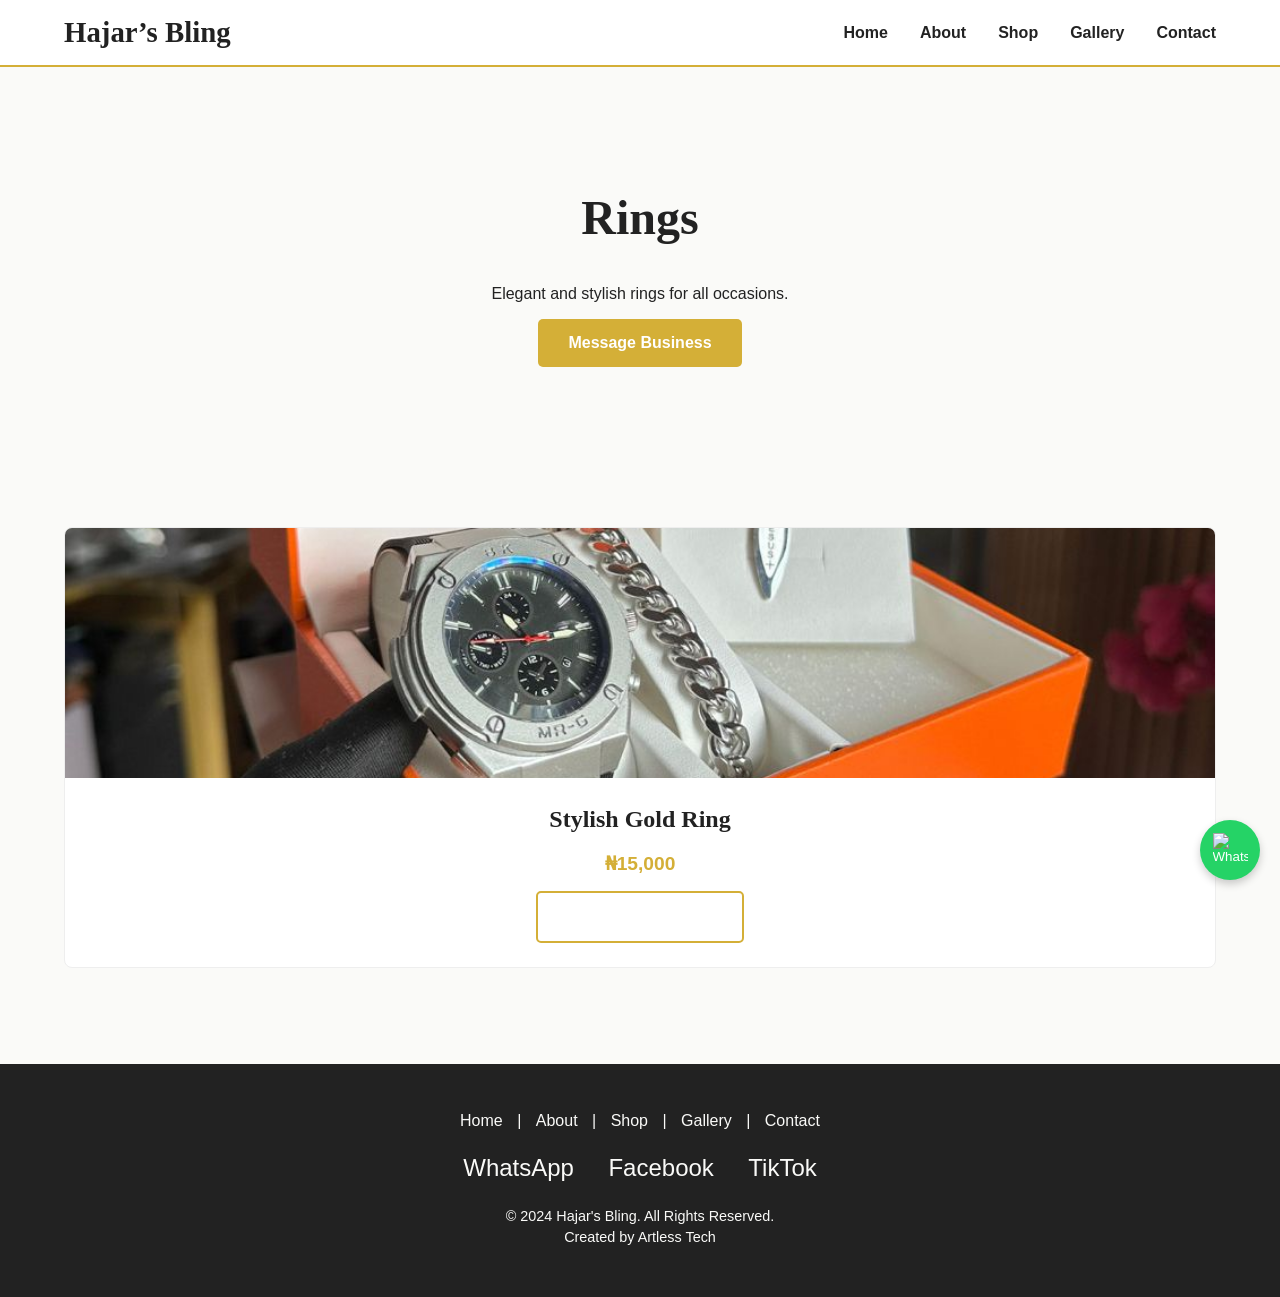
==== rings.html @ 62906468 "feat: Build complete static website for Hajar's Bling This commit includes the complete static websi" ====
<!DOCTYPE html>
<html lang="en">
<head>
    <meta charset="UTF-8">
    <meta name="viewport" content="width=device-width, initial-scale=1.0">
    <title>Rings - Hajar's Bling</title>
    <link rel="stylesheet" href="css/style.css">
</head>
<body>

    <header>
        <nav class="navbar">
            <div class="container">
                <a href="index.html" class="brand-logo">Hajar’s Bling</a>
                <ul class="nav-links">
                    <li><a href="index.html">Home</a></li>
                    <li><a href="about.html">About</a></li>
                    <li><a href="shop.html">Shop</a></li>
                    <li><a href="gallery.html">Gallery</a></li>
                    <li><a href="contact.html">Contact</a></li>
                </ul>
                <div class="hamburger">
                    <span></span>
                    <span></span>
                    <span></span>
                </div>
            </div>
        </nav>
    </header>

    <main>
        <section class="page-header">
            <div class="container">
                <h1>Rings</h1>
                <p>Elegant and stylish rings for all occasions.</p>
                <a href="https://wa.link/rwugjc" class="btn btn-primary" target="_blank">Message Business</a>
            </div>
        </section>

        <section class="product-grid-page">
            <div class="container">
                <div class="product-grid">
                    <!-- Product items for Rings will be added here -->
                    <div class="product-card">
                        <img src="assets/images/category-jewelry.jpg" alt="Ring 1">
                        <div class="product-info">
                            <h3>Stylish Gold Ring</h3>
                            <p class="price">₦15,000</p>
                            <a href="https://wa.link/rwugjc" class="btn btn-secondary" target="_blank">Message Business</a>
                        </div>
                    </div>
                    <!-- More products can be added in the same way -->
                </div>
            </div>
        </section>
    </main>

    <footer class="site-footer">
        <div class="container">
            <div class="footer-content">
                <div class="footer-links">
                    <a href="index.html">Home</a> |
                    <a href="about.html">About</a> |
                    <a href="shop.html">Shop</a> |
                    <a href="gallery.html">Gallery</a> |
                    <a href="contact.html">Contact</a>
                </div>
                <div class="social-media">
                    <a href="https://wa.link/rwugjc" target="_blank">WhatsApp</a>
                    <a href="https://www.facebook.com/share/1AqFbGFpau/" target="_blank">Facebook</a>
                    <a href="https://www.tiktok.com/@curious.hajar?_t=ZS-8zQ4NmPFM7p&_r=1" target="_blank">TikTok</a>
                </div>
                <div class="copyright">
                    &copy; 2024 Hajar's Bling. All Rights Reserved.
                    <br>
                    Created by Artless Tech
                </div>
            </div>
        </div>
    </footer>

    <div class="floating-widget">
        <div class="quick-order-form-container">
            <form id="quick-order-form" class="quick-order-form">
                <h3>Quick Order</h3>
                <div class="form-group">
                    <label for="quick-name">Name</label>
                    <input type="text" id="quick-name" name="name" required>
                </div>
                <div class="form-group">
                    <label for="quick-products">Products / Codes</label>
                    <textarea id="quick-products" name="products" rows="3" required placeholder="e.g., HB-RING-01 x2, HB-NECK-03 x1"></textarea>
                </div>
                <button type="submit" class="btn btn-primary">Send on WhatsApp</button>
            </form>
        </div>
        <button class="whatsapp-icon" id="whatsapp-icon">
            <img src="https://upload.wikimedia.org/wikipedia/commons/6/6b/WhatsApp.svg" alt="WhatsApp">
        </button>
    </div>

    <script src="js/main.js"></script>
</body>
</html>
---- css/style.css ----
/* General Body Styles */
body {
    margin: 0;
    font-family: 'Lato', sans-serif;
    color: #222222;
    background-color: #FAFAF8;
}

/* Style for the gold accent line */
.gold-accent {
    border-bottom: 2px solid #C7A317;
}

/* General button styling */
.btn {
    padding: 10px 20px;
    text-decoration: none;
    border-radius: 5px;
    font-weight: bold;
    transition: background-color 0.3s ease;
}

.btn-primary {
    background-color: #D4AF37;
    color: #FAFAF8;
}

.btn-primary:hover {
    background-color: #C7A317;
}

/* Fonts */
@import url('https://fonts.googleapis.com/css2?family=Lato:wght@400;700&family=Playfair+Display:wght@700&display=swap');

/* Variables */
:root {
    --primary-gold: #D4AF37;
    --secondary-cream: #FAFAF8;
    --text-dark: #222222;
    --hover-gold: #C7A317;
}

/* General Body Styles */
body {
    margin: 0;
    font-family: 'Lato', sans-serif;
    color: var(--text-dark);
    background-color: var(--secondary-cream);
}

.container {
    width: 90%;
    max-width: 1200px;
    margin: 0 auto;
}

/* Header & Navigation */
.navbar {
    background-color: white;
    padding: 1rem 0;
    border-bottom: 2px solid var(--primary-gold);
    position: fixed;
    width: 100%;
    top: 0;
    z-index: 1000;
}

.navbar .container {
    display: flex;
    justify-content: space-between;
    align-items: center;
}

.brand-logo {
    font-family: 'Playfair Display', serif;
    font-size: 1.8rem;
    color: var(--text-dark);
    text-decoration: none;
    font-weight: 700;
}

.nav-links {
    list-style: none;
    margin: 0;
    padding: 0;
    display: flex;
}

.nav-links li {
    margin-left: 2rem;
}

.nav-links a {
    text-decoration: none;
    color: var(--text-dark);
    font-weight: 700;
    padding-bottom: 5px;
    transition: color 0.3s ease, border-bottom 0.3s ease;
}

.nav-links a:hover {
    color: var(--primary-gold);
    border-bottom: 2px solid var(--primary-gold);
}

.hamburger {
    display: none;
    cursor: pointer;
}

.hamburger span {
    display: block;
    width: 25px;
    height: 3px;
    margin: 5px 0;
    background-color: var(--text-dark);
}

/* Hero Section */
.hero {
    position: relative;
    height: 100vh;
    display: flex;
    align-items: center;
    justify-content: center;
    text-align: center;
    color: white;
}

.video-background {
    position: absolute;
    top: 0;
    left: 0;
    width: 100%;
    height: 100%;
    overflow: hidden;
    z-index: -2;
}

.video-background video,
.video-background img {
    width: 100%;
    height: 100%;
    object-fit: cover;
}

.hero-overlay {
    position: absolute;
    top: 0;
    left: 0;
    width: 100%;
    height: 100%;
    background-color: rgba(0, 0, 0, 0.4);
    z-index: -1;
}

.hero-content {
    z-index: 1;
}

.hero .tagline {
    font-size: 1.2rem;
    margin-bottom: 0.5rem;
}

.hero h1 {
    font-family: 'Playfair Display', serif;
    font-size: 4rem;
    margin: 0;
}

.hero .sub-text {
    font-size: 1.5rem;
    margin-top: 1rem;
}

.cta-buttons {
    margin-top: 2rem;
}

.btn {
    padding: 15px 30px;
    text-decoration: none;
    border-radius: 5px;
    font-weight: bold;
    transition: background-color 0.3s ease, color 0.3s ease, transform 0.3s ease;
    display: inline-block;
    margin: 0 10px;
}

.btn-primary {
    background-color: var(--primary-gold);
    color: white;
}

.btn-primary:hover {
    background-color: var(--hover-gold);
    transform: translateY(-2px);
}

.btn-secondary {
    background-color: transparent;
    color: white;
    border: 2px solid var(--primary-gold);
}

.btn-secondary:hover {
    background-color: var(--primary-gold);
    color: white;
    transform: translateY(-2px);
}

/* Responsive Styles */
@media (max-width: 768px) {
    .nav-links {
        display: none;
        flex-direction: column;
        position: absolute;
        top: 100%;
        left: 0;
        width: 100%;
        background-color: white;
        padding: 1rem 0;
    }

    .nav-links.active {
        display: flex;
    }

    .nav-links li {
        margin: 1rem 0;
        text-align: center;
    }

    .hamburger {
        display: block;
    }

    .hero h1 {
        font-size: 2.5rem;
    }

    .hero .sub-text {
        font-size: 1.2rem;
    }
}

/* About Section */
.about-section {
    padding: 6rem 0;
    background-color: var(--secondary-cream);
}

.about-content {
    display: flex;
    align-items: center;
    gap: 3rem;
}

.about-image {
    flex: 1;
}

.about-image img {
    width: 100%;
    border-radius: 8px;
}

.about-text {
    flex: 1;
}

.about-text h2 {
    font-family: 'Playfair Display', serif;
    font-size: 2.5rem;
    margin-bottom: 1.5rem;
}

.about-text p {
    line-height: 1.6;
    margin-bottom: 1.5rem;
}

.about-text ul {
    list-style: none;
    padding: 0;
    margin-bottom: 2rem;
}

.about-text li {
    margin-bottom: 1rem;
    font-weight: bold;
}

@media (max-width: 768px) {
    .about-content {
        flex-direction: column;
    }
}

/* Shop Categories Section */
.shop-categories {
    padding: 6rem 0;
    background-color: white;
}

.section-title {
    text-align: center;
    font-family: 'Playfair Display', serif;
    font-size: 2.8rem;
    margin-bottom: 4rem;
}

.category-grid {
    display: grid;
    grid-template-columns: repeat(auto-fit, minmax(280px, 1fr));
    gap: 2rem;
}

.category-card {
    background-color: var(--secondary-cream);
    border: 1px solid #eee;
    border-radius: 8px;
    overflow: hidden;
    text-align: center;
    padding: 1.5rem;
    transition: transform 0.3s ease, box-shadow 0.3s ease;
}

.category-card:hover {
    transform: translateY(-5px);
    box-shadow: 0 10px 20px rgba(0,0,0,0.1);
}

.category-card img {
    width: 100%;
    height: 200px;
    object-fit: cover;
    border-radius: 8px;
}

.category-card h3 {
    font-family: 'Playfair Display', serif;
    font-size: 1.8rem;
    margin: 1.5rem 0 1rem;
}

.category-card p {
    line-height: 1.5;
    margin-bottom: 1.5rem;
}

/* Footer */
.site-footer {
    background-color: var(--text-dark);
    color: var(--secondary-cream);
    padding: 3rem 0;
    text-align: center;
}

.footer-content {
    display: flex;
    flex-direction: column;
    align-items: center;
    gap: 1.5rem;
}

.footer-links a {
    color: var(--secondary-cream);
    text-decoration: none;
    margin: 0 10px;
    transition: color 0.3s ease;
}

.footer-links a:hover {
    color: var(--primary-gold);
}

.social-media a {
    color: var(--secondary-cream);
    text-decoration: none;
    margin: 0 15px;
    font-size: 1.5rem;
    transition: color 0.3s ease;
}

.social-media a:hover {
    color: var(--primary-gold);
}

.copyright {
    font-size: 0.9rem;
    line-height: 1.5;
}

/* Page Header for Sub-Pages */
.page-header {
    padding-top: 150px; /* Space for fixed navbar */
    padding-bottom: 4rem;
    background-color: var(--secondary-cream);
    text-align: center;
}

.page-header h1 {
    font-family: 'Playfair Display', serif;
    font-size: 3rem;
    color: var(--text-dark);
}

.shop-page {
    padding: 6rem 0;
}

/* Product Grid for Category Pages */
.product-grid-page {
    padding: 6rem 0;
}

.product-grid {
    display: grid;
    grid-template-columns: repeat(auto-fit, minmax(250px, 1fr));
    gap: 2rem;
}

.product-card {
    background-color: white;
    border: 1px solid #eee;
    border-radius: 8px;
    overflow: hidden;
    text-align: center;
    transition: transform 0.3s ease, box-shadow 0.3s ease;
}

.product-card:hover {
    transform: translateY(-5px);
    box-shadow: 0 10px 20px rgba(0,0,0,0.08);
}

.product-card img {
    width: 100%;
    height: 250px;
    object-fit: cover;
}

.product-info {
    padding: 1.5rem;
}

.product-info h3 {
    font-family: 'Playfair Display', serif;
    font-size: 1.5rem;
    margin: 0 0 0.5rem;
}

.product-info .price {
    font-size: 1.2rem;
    font-weight: bold;
    color: var(--primary-gold);
    margin-bottom: 1rem;
}

/* Gallery Page */
.gallery-page {
    padding: 6rem 0;
}

.gallery-grid {
    display: grid;
    grid-template-columns: repeat(auto-fit, minmax(300px, 1fr));
    gap: 1rem;
}

.gallery-item img {
    width: 100%;
    height: 100%;
    object-fit: cover;
    border-radius: 8px;
    transition: transform 0.3s ease, opacity 0.3s ease;
}

.gallery-item img:hover {
    transform: scale(1.05);
    opacity: 0.9;
}

/* About Page */
.about-page {
    padding: 6rem 0;
}

/* Contact Page */
.contact-page {
    padding: 6rem 0;
}

.contact-form {
    max-width: 600px;
    margin: 0 auto;
    background-color: white;
    padding: 2rem;
    border-radius: 8px;
    border: 1px solid var(--primary-gold);
}

.form-group {
    margin-bottom: 1.5rem;
}

.form-group label {
    display: block;
    font-weight: bold;
    margin-bottom: 0.5rem;
}

.form-group input,
.form-group textarea {
    width: 100%;
    padding: 10px;
    border: 1px solid #ccc;
    border-radius: 5px;
}

.form-group textarea {
    resize: vertical;
}

.contact-form button {
    width: 100%;
    padding: 15px;
    font-size: 1.2rem;
}

/* Floating Widget */
.floating-widget {
    position: fixed;
    bottom: 20px;
    right: 20px;
    z-index: 1001;
}

.whatsapp-icon {
    background-color: #25D366;
    color: white;
    border: none;
    border-radius: 50%;
    width: 60px;
    height: 60px;
    display: flex;
    justify-content: center;
    align-items: center;
    cursor: pointer;
    box-shadow: 0 4px 8px rgba(0,0,0,0.2);
    transition: transform 0.3s ease;
}

.whatsapp-icon:hover {
    transform: scale(1.1);
}

.whatsapp-icon img {
    width: 35px;
    height: 35px;
}

.quick-order-form-container {
    position: absolute;
    bottom: 80px;
    right: 0;
    width: 300px;
    background-color: white;
    border-radius: 8px;
    box-shadow: 0 5px 15px rgba(0,0,0,0.3);
    padding: 1.5rem;
    display: none; /* Hidden by default */
}

.quick-order-form-container.active {
    display: block;
}

.quick-order-form h3 {
    font-family: 'Playfair Display', serif;
    text-align: center;
    margin-top: 0;
}
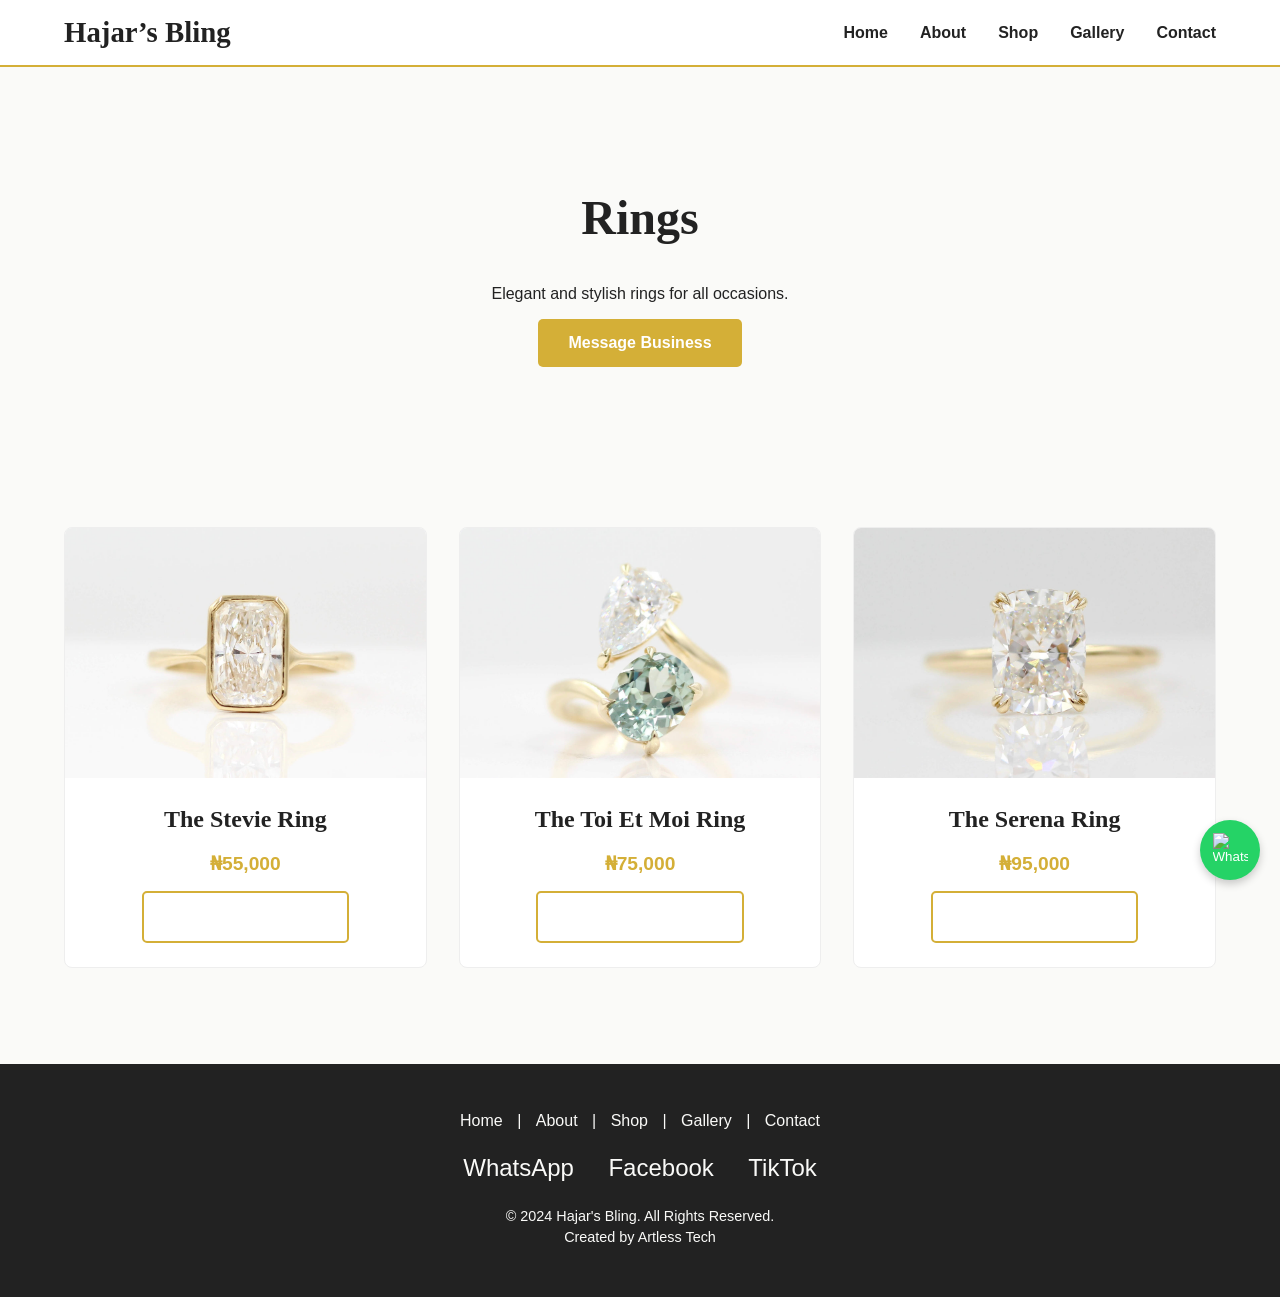
==== commit 89ad4e01: "feat: Add necklaces category and update rings with new images - Created a new necklaces.html page wi" ====
--- a/rings.html
+++ b/rings.html
@@ -40,12 +40,27 @@
         <section class="product-grid-page">
             <div class="container">
                 <div class="product-grid">
-                    <!-- Product items for Rings will be added here -->
                     <div class="product-card">
-                        <img src="assets/images/category-jewelry.jpg" alt="Ring 1">
+                        <img src="assets/images/ring-1.jpg" alt="Ring 1">
                         <div class="product-info">
-                            <h3>Stylish Gold Ring</h3>
-                            <p class="price">₦15,000</p>
+                            <h3>The Stevie Ring</h3>
+                            <p class="price">₦55,000</p>
+                            <a href="https://wa.link/rwugjc" class="btn btn-secondary" target="_blank">Message Business</a>
+                        </div>
+                    </div>
+                    <div class="product-card">
+                        <img src="assets/images/ring-2.jpg" alt="Ring 2">
+                        <div class="product-info">
+                            <h3>The Toi Et Moi Ring</h3>
+                            <p class="price">₦75,000</p>
+                            <a href="https://wa.link/rwugjc" class="btn btn-secondary" target="_blank">Message Business</a>
+                        </div>
+                    </div>
+                    <div class="product-card">
+                        <img src="assets/images/ring-3.jpg" alt="Ring 3">
+                        <div class="product-info">
+                            <h3>The Serena Ring</h3>
+                            <p class="price">₦95,000</p>
                             <a href="https://wa.link/rwugjc" class="btn btn-secondary" target="_blank">Message Business</a>
                         </div>
                     </div>
